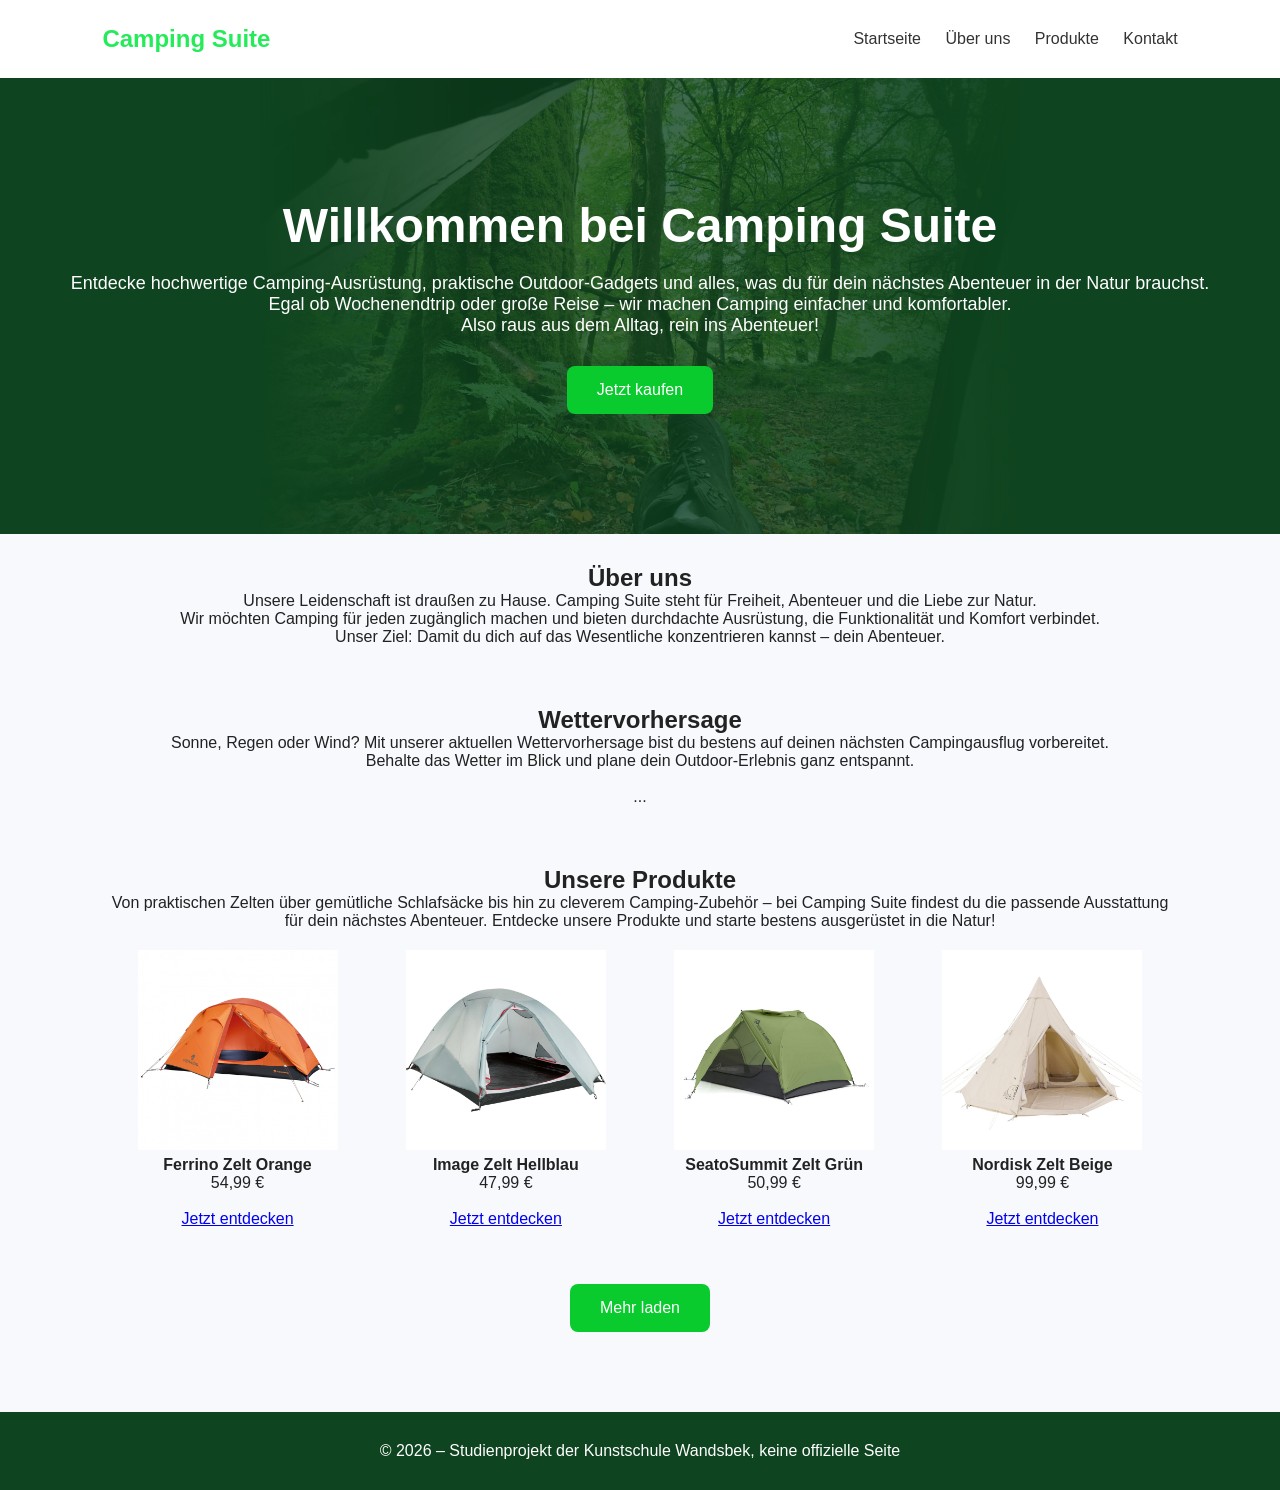
==== index.html @ 858f0363 "Rename index_vA.html to index.html" ====
<!DOCTYPE html>
<html lang="de">

<head>
    <meta charset="UTF-8">
    <meta name="viewport"
          content="width=device-width, initial-scale=1.0">

    <title>Camping Suite A – Willkommen</title>

    <!-- CSS-Datei einbinden -->
    <link rel="stylesheet" href="style_vA.css">
    <script src="script_vA.js" defer></script>
</head>

<body>

    <!-- Navigation -->
    <header>
        <h2 class="logo">Camping Suite</h2>

        <nav>
            <a href="#home">Startseite</a>
            <a href="#about">Über uns</a>
            <a href="#produkte">Produkte</a>
            <a href="#kontakt">Kontakt</a>
        </nav>
    </header>


    <!-- Hero-Bereich -->
    <section class="hero" id="home">

        <h1>Willkommen bei Camping Suite</h1>

        <p>
            Entdecke hochwertige Camping-Ausrüstung, praktische Outdoor-Gadgets und alles, was du für dein nächstes Abenteuer in der Natur brauchst.<br>
            Egal ob Wochenendtrip oder große Reise – wir machen Camping einfacher und komfortabler.<br>
            Also raus aus dem Alltag, rein ins Abenteuer!
        </p>

        <a href="#produkte" class="button">
            Jetzt kaufen
        </a>

    </section>

    <section class="features">

        <h2>Über uns</h2>
        <p>
            Unsere Leidenschaft ist draußen zu Hause. Camping Suite steht für Freiheit, Abenteuer und die Liebe zur Natur.<br>
            Wir möchten Camping für jeden zugänglich machen und bieten durchdachte Ausrüstung, die Funktionalität und Komfort verbindet.<br>
            Unser Ziel: Damit du dich auf das Wesentliche konzentrieren kannst – dein Abenteuer.
        </p>

    </section>

    <section class="features">

        <h2>Wettervorhersage</h2>
        <p>
            Sonne, Regen oder Wind? Mit unserer aktuellen Wettervorhersage bist du bestens auf deinen nächsten Campingausflug vorbereitet.<br>
            Behalte das Wetter im Blick und plane dein Outdoor-Erlebnis ganz entspannt.
        </p><br>

        <p>...</p>

    </section>

    <section class="features">

        <h2>Unsere Produkte</h2>
        <p>
            Von praktischen Zelten über gemütliche Schlafsäcke bis hin zu cleverem Camping-Zubehör – bei Camping Suite findest du die passende Ausstattung für dein nächstes Abenteuer.
            Entdecke unsere Produkte und starte bestens ausgerüstet in die Natur!
        </p><br>

        <table style="width: 100%">
        <tbody>
            <tr>
                <td><img src="Bilder/produkt_zelt-1.jpg" alt="" class="" width="200" style="height: auto;"></td>
                <td><img src="Bilder/produkt_zelt-2.jpg" alt="" class="" width="200" style="height: auto;"></td>
                <td><img src="Bilder/produkt_zelt-3.jpg" alt="" class="" width="200" style="height: auto;"></td>
                <td><img src="Bilder/produkt_zelt-4.jpg" alt="" class="" width="200" style="height: auto;"></td>
            </tr>
            <tr>
                <td>
                    <strong>Ferrino Zelt Orange</strong><br>
                    <p>54,99 €</p><br>
                    <a href="#">Jetzt entdecken</a>
                </td>
                <td>
                    <strong>Image Zelt Hellblau</strong><br>
                    <p>47,99 €</p><br>
                    <a href="#">Jetzt entdecken</a>
                </td>
                <td>
                    <strong>SeatoSummit Zelt Grün</strong><br>
                    <p>50,99 €</p><br>
                    <a href="#">Jetzt entdecken</a>
                </td>
                <td>
                    <strong>Nordisk Zelt Beige</strong><br>
                    <p>99,99 €</p><br>
                    <a href="#">Jetzt entdecken</a>
                </td>
            </tr>
        </tbody>
        </table><br><br><br>

        <a href="#produkte" class="button">
         Mehr laden
        </a>

    </section>

    <!-- Footer -->
    <footer id="">
        <p>
            © 2026 –
            Studienprojekt der Kunstschule Wandsbek, keine offizielle Seite
        </p>
    </footer>

</body>
</html>
---- style_vA.css ----
/* Allgemeine Einstellungen */

* {
    margin: 0;
    padding: 0;
    box-sizing: border-box;
}

body {
    font-family: Arial, sans-serif;
    color: #222;
    background: #f8f9fc;
}


/* Navigation */

header {
    display: flex;
    justify-content: space-between;
    align-items: center;

    padding: 25px 8%;
    background: white;
}

.logo {
    color: #25eb5a;
}

nav a {
    margin-left: 20px;
    text-decoration: none;
    color: #333;
}


/* Hero-Bereich */


.hero {
    text-align: center;
    padding: 120px 20px;

    background: #0e441f;
    color: white;

    position: relative;
    overflow: hidden;
    isolation: isolate;
}

/* Bild mittig platzieren, unabhängig vom Textfluss */
.hero::before {
    content: "";
    position: absolute;
    opacity: 0.2;

    width: 60%;
    aspect-ratio: 5 / 3;
    height: auto;
    top: 50%;
    left: 50%;
    transform: translate(-50%, -50%);

    background-image: url("Bilder/sinnbild_camping_wildnis.jpg");
    background-repeat: no-repeat;
    background-position: center;
    background-size: contain;

    z-index: -1;
    pointer-events: none;


    /* Weiche Ausblendung an allen vier Kanten */
    -webkit-mask-image: linear-gradient(
    to right,
    transparent 0%,
    black 30%,
    black 70%,
    transparent 100%
    );

    mask-image: linear-gradient(
    to right,
    transparent 0%,
    black 30%,
    black 70%,
    transparent 100%
    );
}

.hero h1 {
    font-size: 48px;
    margin-bottom: 20px;

    position: relative;
    z-index: 1;
}

.hero p {
    font-size: 18px;
    margin-bottom: 30px;

    position: relative;
    z-index: 1;
}

/* Block-Bereich */

.block {
    text-align: center;
    padding: 120px 20px;

    background: #ffffff;
    color: #222;
}

.block h1 {
    font-size: 48px;
    margin-bottom: 20px;
}

.block p {
    font-size: 18px;
    margin-bottom: 30px;
}


/* Button */

.button {
    display: inline-block;

    padding: 15px 30px;

    background: #09cb2d;
    color: white;

    text-decoration: none;
    border-radius: 8px;

    transition: 0.3s;
}

.button:hover {
    background: #3e784a;
}


/* Vorteile */

.features {
    padding: 30px 8%;
    text-align: center;
}

.feature-grid {
    display: flex;
    gap: 25px;
    margin-top: 35px;
}

.feature {
    flex: 1;

    padding: 30px;
    background: white;

    border-radius: 12px;
    box-shadow: 0 4px 15px
                rgba(0, 0, 0, 0.05);
}

.feature h3 {
    margin-bottom: 15px;
}


/* Wetter */

/* Wetterkarte */

.weather-card {
    background: white;
    max-width: 450px;
    margin: auto;
    padding: 35px;

    text-align: center;
    border-radius: 20px;

    box-shadow: 0 5px 20px
        rgba(0, 0, 0, 0.1);
}

#weather-icon {
    font-size: 65px;
    margin: 20px;
}

#temperature {
    font-size: 55px;
    font-weight: bold;
    color: #2563eb;
}

#description {
    margin-top: 10px;
    color: #666;
}


/* Wetterdetails */

.weather-details {
    margin-top: 25px;
    padding-top: 20px;
    border-top: 1px solid #ddd;
}

.weather-details p {
    margin: 12px;
}


/* Vorhersage */

.forecast {
    margin-top: 50px;
}

.forecast h2 {
    margin-bottom: 20px;
    text-align: center;
}

#forecast-container {
    display: grid;
    grid-template-columns:
        repeat(auto-fit, minmax(120px, 1fr));
    gap: 15px;
}

.forecast-day {
    background: white;
    padding: 20px 10px;
    text-align: center;
    border-radius: 12px;

    box-shadow: 0 3px 12px
        rgba(0, 0, 0, 0.05);
}

.forecast-day .icon {
    font-size: 35px;
    margin: 12px 0;
}

.forecast-day p {
    margin: 8px 0;
}


/* Footer */

footer {
    background: #172554;
    color: white;
    text-align: center;
    padding: 25px;
    margin-top: 50px;
}


/* Smartphone */

@media (max-width: 600px) {

    main {
        margin: 15px auto;
        padding: 12px;
    }

    .weather-card {
        padding: 25px 15px;
    }

    #temperature {
        font-size: 45px;
    }

}


/* Footer */

footer {
    padding: 30px;

    text-align: center;

    background: #0e441f;
    color: white;
}


/* Responsive Design */

@media (max-width: 700px) {

    .hero h1 {
        font-size: 34px;
    }

    .feature-grid {
        flex-direction: column;
    }

    nav {
        display: none;
    }

}
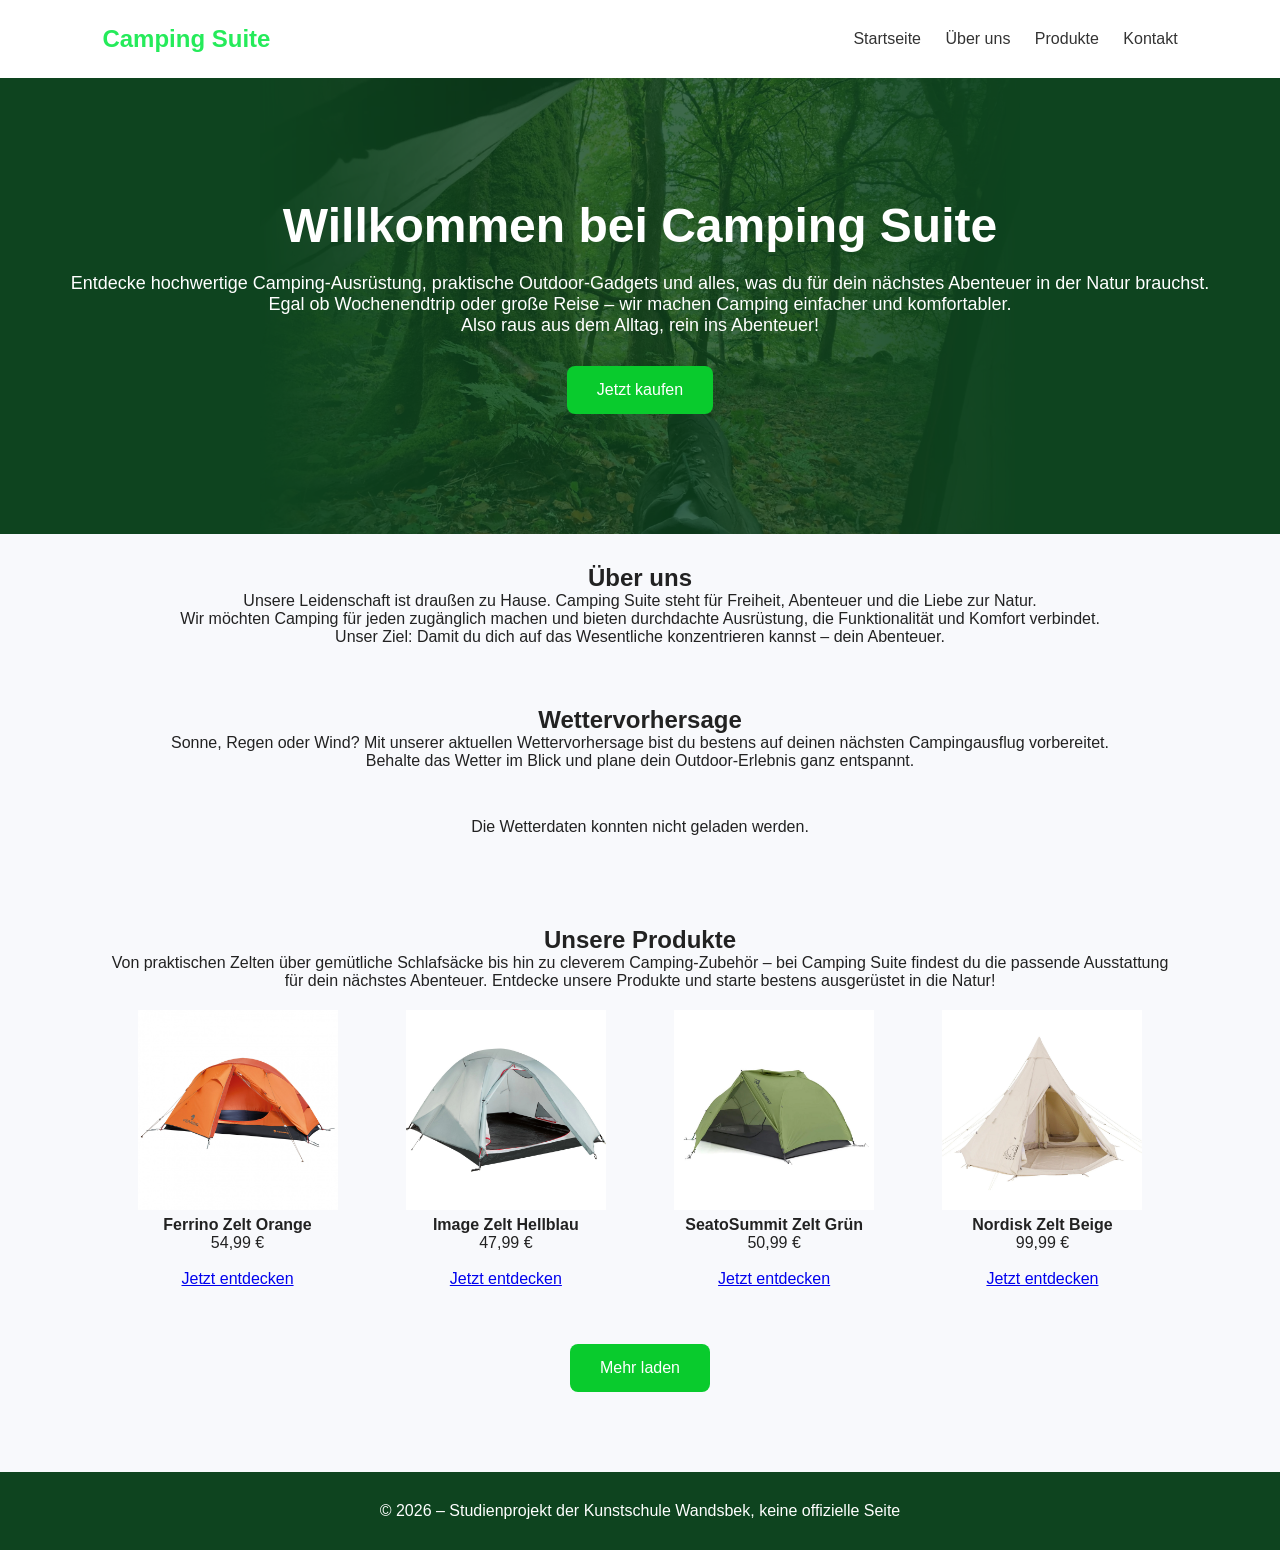
==== commit 7a45b1cb: "Add files via upload" ====
--- a/index.html
+++ b/index.html
@@ -10,7 +10,6 @@
 
     <!-- CSS-Datei einbinden -->
     <link rel="stylesheet" href="style_vA.css">
-    <script src="script_vA.js" defer></script>
 </head>
 
 <body>
@@ -64,7 +63,11 @@
             Behalte das Wetter im Blick und plane dein Outdoor-Erlebnis ganz entspannt.
         </p><br>
 
-        <p>...</p>
+        <div id="wetter-container">
+         Wetterdaten werden geladen...
+        </div>
+
+    <script src="./script_vA.js"></script>
 
     </section>
 
@@ -124,4 +127,4 @@
     </footer>
 
 </body>
-</html>
+</html>
--- a/style_vA.css
+++ b/style_vA.css
@@ -323,3 +323,33 @@
     }
 
 }
+
+#wetter-container {
+    display: grid;
+    grid-template-columns: repeat(auto-fit, minmax(220px, 1fr));
+    gap: 20px;
+    max-width: 1100px;
+    margin: 30px auto;
+}
+
+.wetter-karte {
+    background-color: white;
+    padding: 20px;
+    border-radius: 15px;
+    box-shadow: 0 4px 12px rgba(0,0,0,0.1);
+}
+
+.wetter-karte h2 {
+    color: #17813e;
+}
+
+.temperatur {
+    font-size: 28px;
+    font-weight: bold;
+    color: #dacc10;
+}
+
+.wetter-karte p {
+    color: #555;
+    line-height: 1.6;
+}
